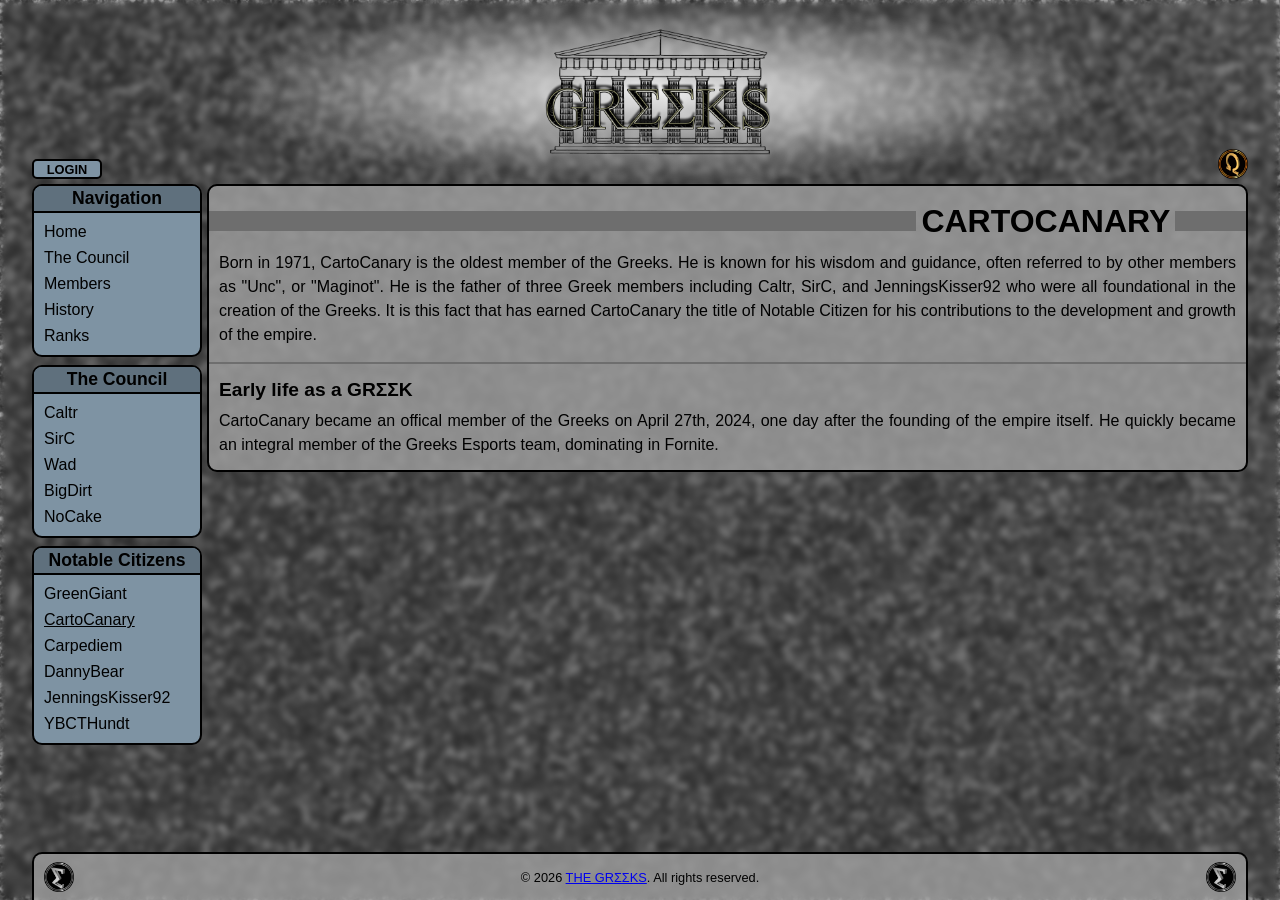
==== members/cartoCanary.html @ 338f72be "CartoCanary page added Started rough draft on CartoCanary's description." ====
<!DOCTYPE html>
<html lang="en-US">
    <head>
        <meta charset="UTF-8">
        <meta name="viewport" content="width=device-width, initial-scale=1.0">
        <title>THE GR&Sigma;&Sigma;KS | CartoCanary</title>
        <link rel="stylesheet" href="../css/styles.css">
    </head>

    <body>
        <header>
            <button>LOGIN</button>
            <div class="logo">
                <a href="../index.html">
                    <img
                        id="logo-img"
                        src="../assets/images/logo.png"
                        alt="GREEKS"
                    />
                </a>
            </div>
            <img
                id="icon"
                src="../assets/images/omega.png"
                alt="Omega Icon"
            />
        </header>

        <main>
            <div class="sidebar">
                <nav>
                    <h2>Navigation</h2>
                    <hr>
                    <ul class="sidebar-list">
                        <li>
                            <a class="link" href="../index.html">Home</a>
                        </li>
                        <li>
                            <a class="link" href="nav-council.html">The Council</a>
                        </li>
                        <li>
                            <a class="link" href="nav-members.html">Members</a>
                        </li>
                        <li>
                            <a class="link" href="nav-history.html">History</a>
                        </li>
                        <li>
                            <a class="link" href="nav-ranks.html">Ranks</a>
                        </li>
                    </ul>
                </nav>
                <nav>
                    <h2>The Council</h2>
                    <hr>
                    <ul class="sidebar-list">
                        <li>
                            <a class="link" href="../members/caltr.html">Caltr</a>
                        </li>
                        <li>
                            <a class="link" href="../members/sirc.html">SirC</a>
                        </li>
                        <li>
                            <a class="link" href="../members/wad.html">Wad</a>
                        </li>
                        <li>
                            <a class="link" href="../members/bigdirt.html">BigDirt</a>
                        </li>
                        <li>
                            <a class="link" href="../members/nocake.html">NoCake</a>
                        </li>
                    </ul>
                </nav>
                <nav>
                    <h2>Notable Citizens</h2>
                    <hr>
                    <ul class="sidebar-list">
                        <li>
                            <a class="link" href="../members/greengiant.html">GreenGiant</a>
                        </li>
                        <li id="active-page">
                            <a class="link" href="../members/cartocanary.html">CartoCanary</a>
                        </li>
                        <li>
                            <a class="link" href="../members/carpediem.html">Carpediem</a>
                        </li>
                        <li>
                            <a class="link" href="../members/dannybear.html">DannyBear</a>
                        </li>
                        <li>
                            <a class="link" href="../members/jenningskisser92.html">JenningsKisser92</a>
                        </li>
                        <li>
                            <a class="link" href="../members/ybcthundt.html">YBCTHundt</a>
                        </li>
                    </ul>
                </nav>
            </div>
            <div class="main-content">
                <h1>CARTOCANARY</h1>
                <p>
                    Born in 1971, CartoCanary is the oldest member of the Greeks. He is known for his wisdom
                    and guidance, often referred to by other members as "Unc", or "Maginot". He is the father
                    of three Greek members including Caltr, SirC, and JenningsKisser92 who were all foundational
                    in the creation of the Greeks. It is this fact that has earned CartoCanary the title of 
                    Notable Citizen for his contributions to the development and growth of the empire.
                </p>
                <hr class="divider">
                <h2>Early life as a GR&Sigma;&Sigma;K</h2>
                <p>
                    CartoCanary became an offical member of the Greeks on April 27th, 2024, one day after the
                    founding of the empire itself. He quickly became an integral member of the Greeks Esports
                    team, dominating in Fornite. 

                </p>
            </div>
        </main>
        <div class="spacer"></div>
        <footer>
            <img
                src="/assets/images/sigma.png"
                alt="Sigma Icon"
            />
            <p>© 2026 <a href="index.html">THE GR&Sigma;&Sigma;KS</a>. All rights reserved.</p>
            <img
                src="/assets/images/sigma.png"
                alt="Sigma Icon"
            />
        </footer>
    </body>
</html>
---- css/styles.css ----
* {
    margin: 0;
    padding: 0;
    box-sizing: border-box;
}

html {
    width: 100vw;
    height: 100vh;
    font-family: 'Arial', sans-serif;
    font-size: 16px;
}

body {
    width: 100vw;
    min-height: 100vh;
    display: flex;
    flex-flow: column nowrap;
    /*background-color: rgb(100, 100, 100);*/
    background-image: url(../assets/images/background.jpg);
    background-size: cover;
    background-position: center;
    backdrop-filter: blur(3px) brightness(0.6);
}

main {
    width: 95%;
    height: fit-content;
    margin: 0 auto;
    display: flex;
    flex-flow: row nowrap;
    justify-content: space-between;
}

/* HEADER */

header {
    display: flex;
    flex-flow: row nowrap;
    justify-content: space-between;
    align-items: flex-end;
    width: 95%;
    margin: 0 auto;
}

header button {
    width: 70px;
    height: 20px;
    margin-bottom: 5px;
    background-color: #7e93a3;
    border: 2px solid black;
    border-radius: 5px;
    font-size: 0.8rem;
    font-weight: bold;
    cursor: pointer;
}

header button:hover {
    background-color: #a3bed3;
}

header #icon {
    width: 30px;
    height: 30px;
    margin-bottom: 5px;
    animation: rotate 5s linear infinite;
}

header #icon:hover {
    transform: scale(1.1);
    transition: transform 0.4s;
    cursor: pointer;
    animation: rotate 5s linear infinite;
}

.logo {
    width: 70vw;
    height: 184.2px;
    /*margin: 0 auto;*/
    background-image: radial-gradient(ellipse at center, rgba(255, 255, 255, 0.9), rgba(255, 255, 255, 0.0) 70%);
}

.logo a #logo-img {
    aspect-ratio: 1.90 / 1;
    display: block;
    width: 350px;
    height: auto;
    margin: 0 auto;
}

.logo a #logo-img:hover {
    transform: scale(1.05);
    transition: transform 0.4s ease-in-out;
    cursor: pointer;
}

/* SIDEBAR NAVIGATION */

.sidebar {
    width: 15%;
    min-width: fit-content;
    max-width: 170px;
    height: fit-content;
    display: flex;
    flex-flow: column nowrap;
    margin-right: 5px;
}

nav {
    width: 100%;
    height: fit-content;
    background-color: #7e93a3;
    border: 2px solid black;
    border-radius: 10px;
    margin-bottom: 0.5rem;
}

nav h2 {
    text-align: center;
    font-size: 1.1rem;
    padding: 2px;
    background-color: #5f707d;
    border-radius: 8px 8px 0 0;
}

nav hr {
    border: 1px solid black;
}

.sidebar-list {
    display: flex;
    flex-flow: column nowrap;
    align-items: flex-start;
    margin: 10px;
}

.sidebar-list li {
    list-style: none;
    padding-bottom: 0.5rem;
}

.sidebar-list li:last-child {
    padding-bottom: 0;
}

.sidebar-list #active-page {
    text-decoration: underline;
}

a.link {
    text-decoration: none;
    color: black;
}

a.link:hover {
    color: #2c2c2c;
}

a.link:active {
    color: #fff;
}

/* MAIN CONTENT */

.main-content {
    width: 84%;
    height: fit-content;
    flex-grow: 1;
    background-color: rgba(160, 160, 160, 0.8);
    border: 2px solid black;
    border-radius: 10px;
    padding: 5px 10px;
}

    /* HEADER */

.main-content h1 {
    display: flex;
    flex-flow: row nowrap;
    flex-direction: row-reverse;
    align-items: center;
    white-space: nowrap;
    margin: 10px 0;
}

.main-content h1::after {
    content: "";
    width: 100%;
    height: 20px;
    align-items: center;
    margin: 10px 5px 10px -10px;
    background-color: rgb(110, 110, 110);
}

.main-content h1::before {
    content: "";
    width: 10%;
    height: 20px;
    align-items: center;
    margin: 10px -10px 10px 5px;
    background-color: rgb(110, 110, 110);
}

    /* MAIN CONTENT BODY */

.center {
    text-align: center;
}

.bold {
    font-weight: bold;
}

.divider {
    border: 1px solid rgb(110, 110, 110);
    margin: 15px -10px;
}

.main-content h2 {
    font-size: 1.2rem;
    font-weight: 600;
    margin-bottom: 0.5rem;
}

.main-content p {
    font-size: 1rem;
    line-height: 1.5rem;
    text-align: justify;
    margin-bottom: 0.5rem;
}

.main-content ul {
    margin-left: 40px;
}

.main-content ul li {
    font-size: 1rem;
    line-height: 1.25rem;
    margin-bottom: 0.5rem;
}

/* FOOTER */

.spacer {
    width: 100%;
    height: 100%;
    flex-grow: 1;
}

footer {
    display: flex;
    flex-flow: row wrap;
    justify-content: space-between;
    align-items: center;
    width: 95%;
    height: 3rem;
    margin: 1rem auto 0;
    padding: 5px 10px;
    border: 2px solid black;
    border-bottom: none;
    border-radius: 10px 10px 0 0;
    background-color: rgba(160, 160, 160, 0.8);
}

footer img {
    width: 30px;
    height: 30px;
    filter: grayscale(100%);
}

footer p {
    text-align: center;
    font-size: 0.8rem;
}

/* ANIMATIONS */

@keyframes rotate {
    0% {
        transform: rotate(0deg);
    }
    100% {
        transform: rotate(360deg);
    }
}
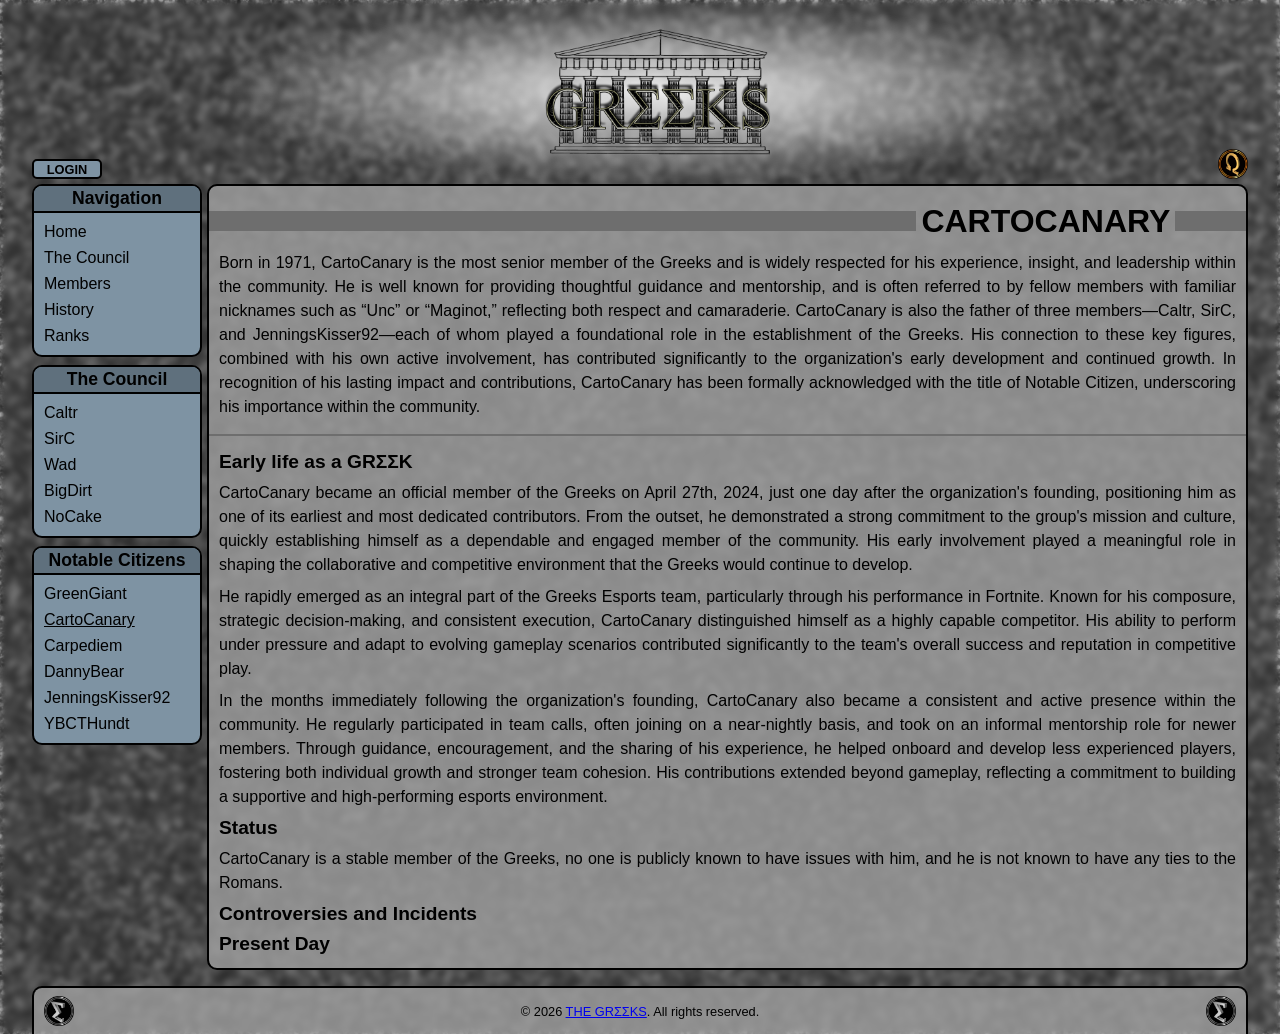
==== commit f88f751d: "Carto rev. 1 1st revision." ====
--- a/members/cartoCanary.html
+++ b/members/cartoCanary.html
@@ -98,20 +98,52 @@
             <div class="main-content">
                 <h1>CARTOCANARY</h1>
                 <p>
-                    Born in 1971, CartoCanary is the oldest member of the Greeks. He is known for his wisdom
-                    and guidance, often referred to by other members as "Unc", or "Maginot". He is the father
-                    of three Greek members including Caltr, SirC, and JenningsKisser92 who were all foundational
-                    in the creation of the Greeks. It is this fact that has earned CartoCanary the title of 
-                    Notable Citizen for his contributions to the development and growth of the empire.
+                    Born in 1971, CartoCanary is the most senior member of the Greeks and is widely respected for 
+                    his experience, insight, and leadership within the community. He is well known for providing 
+                    thoughtful guidance and mentorship, and is often referred to by fellow members with familiar 
+                    nicknames such as “Unc” or “Maginot,” reflecting both respect and camaraderie. CartoCanary 
+                    is also the father of three members—Caltr, SirC, and JenningsKisser92—each of whom played 
+                    a foundational role in the establishment of the Greeks. His connection to these key figures, 
+                    combined with his own active involvement, has contributed significantly to the organization's 
+                    early development and continued growth. In recognition of his lasting impact and 
+                    contributions, CartoCanary has been formally acknowledged with the title of Notable Citizen, 
+                    underscoring his importance within the community.
                 </p>
+                <!-- ========================================================================================== -->
                 <hr class="divider">
                 <h2>Early life as a GR&Sigma;&Sigma;K</h2>
                 <p>
-                    CartoCanary became an offical member of the Greeks on April 27th, 2024, one day after the
-                    founding of the empire itself. He quickly became an integral member of the Greeks Esports
-                    team, dominating in Fornite. 
-
+                    CartoCanary became an official member of the Greeks on April 27th, 2024, just one day after 
+                    the organization's founding, positioning him as one of its earliest and most dedicated 
+                    contributors. From the outset, he demonstrated a strong commitment to the group's mission 
+                    and culture, quickly establishing himself as a dependable and engaged member of the community. 
+                    His early involvement played a meaningful role in shaping the collaborative and competitive 
+                    environment that the Greeks would continue to develop.
                 </p>
+                <p>
+                    He rapidly emerged as an integral part of the Greeks Esports team, particularly through his 
+                    performance in Fortnite. Known for his composure, strategic decision-making, and consistent 
+                    execution, CartoCanary distinguished himself as a highly capable competitor. His ability to 
+                    perform under pressure and adapt to evolving gameplay scenarios contributed significantly to 
+                    the team's overall success and reputation in competitive play.
+                </p>
+                <p>
+                    In the months immediately following the organization's founding, CartoCanary also became a 
+                    consistent and active presence within the community. He regularly participated in team calls, 
+                    often joining on a near-nightly basis, and took on an informal mentorship role for newer 
+                    members. Through guidance, encouragement, and the sharing of his experience, he helped 
+                    onboard and develop less experienced players, fostering both individual growth and stronger 
+                    team cohesion. His contributions extended beyond gameplay, reflecting a commitment to building 
+                    a supportive and high-performing esports environment.
+                </p>
+                <!-- ========================================================================================== -->
+                <h2>Status</h2>
+                <p>
+                    CartoCanary is a stable member of the Greeks, no one is publicly known to have issues with him,
+                    and he is not known to have any ties to the Romans.
+                </p>
+                <h2>Controversies and Incidents</h2>
+                <h2>Present Day</h2>
             </div>
         </main>
         <div class="spacer"></div>
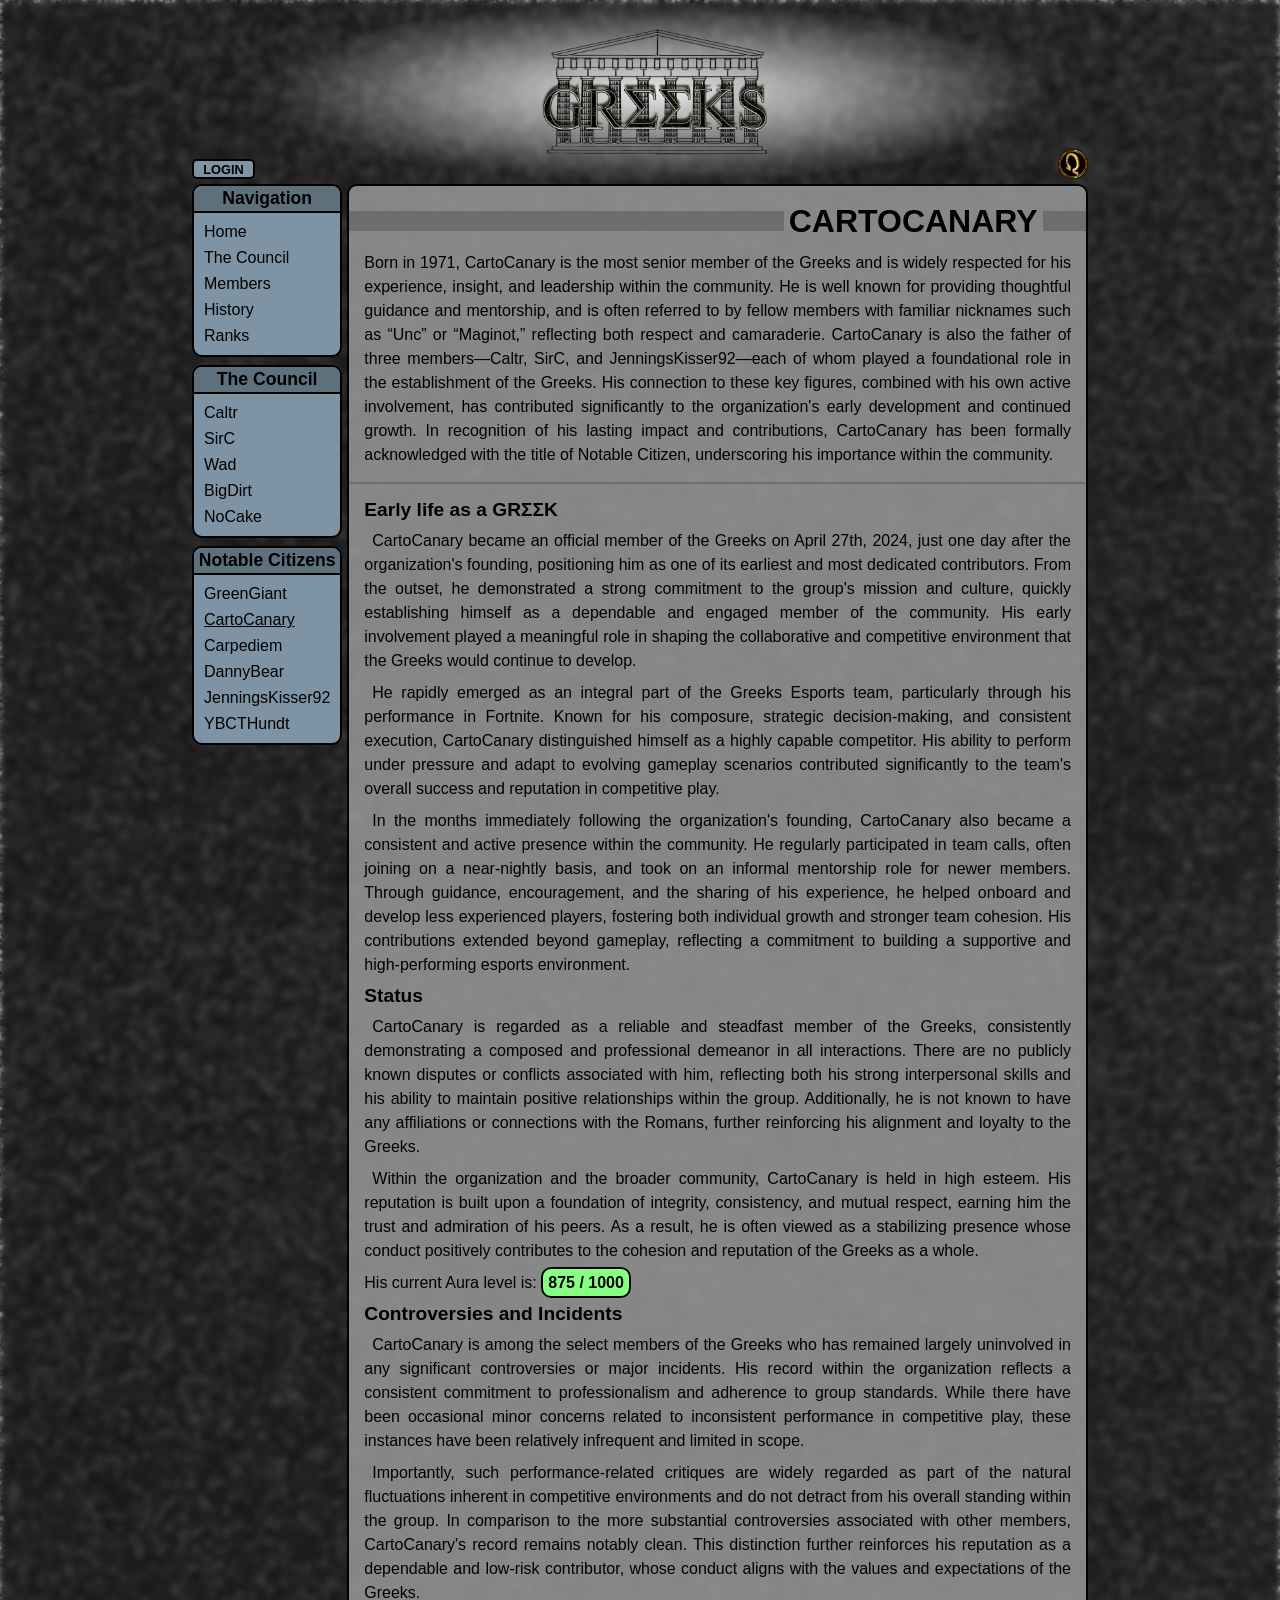
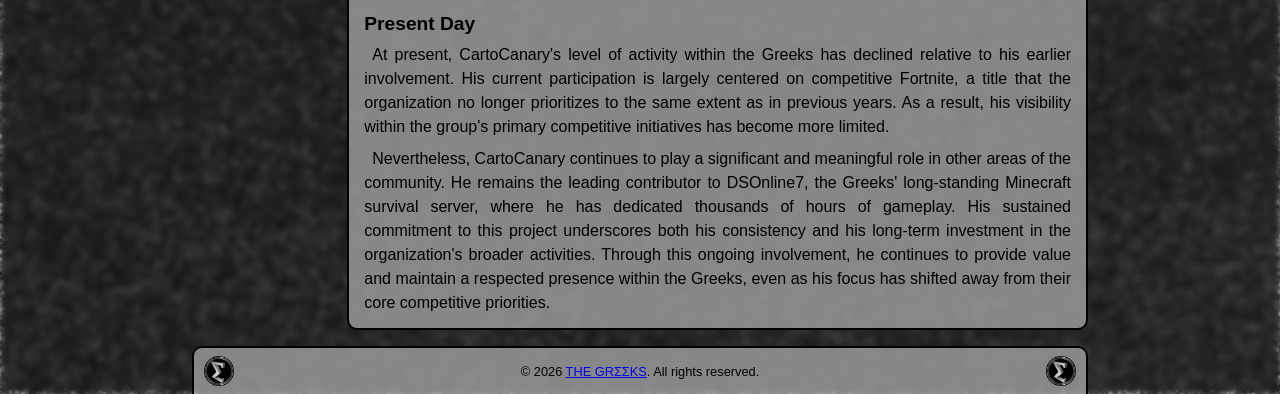
==== commit 4f22427d: "Carto REV. 2 Basic structure is finished." ====
--- a/members/cartoCanary.html
+++ b/members/cartoCanary.html
@@ -139,11 +139,58 @@
                 <!-- ========================================================================================== -->
                 <h2>Status</h2>
                 <p>
-                    CartoCanary is a stable member of the Greeks, no one is publicly known to have issues with him,
-                    and he is not known to have any ties to the Romans.
-                </p>
+                    CartoCanary is regarded as a reliable and steadfast member of the Greeks, consistently 
+                    demonstrating a composed and professional demeanor in all interactions. There are no publicly 
+                    known disputes or conflicts associated with him, reflecting both his strong interpersonal 
+                    skills and his ability to maintain positive relationships within the group. Additionally, he 
+                    is not known to have any affiliations or connections with the Romans, further reinforcing his 
+                    alignment and loyalty to the Greeks.
+                </p>
+                <p>
+                    Within the organization and the broader community, CartoCanary is held in high esteem. His 
+                    reputation is built upon a foundation of integrity, consistency, and mutual respect, earning 
+                    him the trust and admiration of his peers. As a result, he is often viewed as a stabilizing 
+                    presence whose conduct positively contributes to the cohesion and reputation of the Greeks as 
+                    a whole.
+                </p>
+                <p class="no-indent">
+                    His current Aura level is: <span class="level green">875 / 1000</span>
+                </p>
+                <!-- ========================================================================================== -->
                 <h2>Controversies and Incidents</h2>
+                <p>
+                    CartoCanary is among the select members of the Greeks who has remained largely uninvolved in 
+                    any significant controversies or major incidents. His record within the organization reflects 
+                    a consistent commitment to professionalism and adherence to group standards. While there have 
+                    been occasional minor concerns related to inconsistent performance in competitive play, these 
+                    instances have been relatively infrequent and limited in scope.
+                </p>
+                <p>
+                    Importantly, such performance-related critiques are widely regarded as part of the natural 
+                    fluctuations inherent in competitive environments and do not detract from his overall standing 
+                    within the group. In comparison to the more substantial controversies associated with other 
+                    members, CartoCanary's record remains notably clean. This distinction further reinforces his 
+                    reputation as a dependable and low-risk contributor, whose conduct aligns with the values and 
+                    expectations of the Greeks.
+                </p>
+                <!-- ========================================================================================== -->
                 <h2>Present Day</h2>
+                <p>
+                    At present, CartoCanary's level of activity within the Greeks has declined relative to his 
+                    earlier involvement. His current participation is largely centered on competitive Fortnite, 
+                    a title that the organization no longer prioritizes to the same extent as in previous years. 
+                    As a result, his visibility within the group's primary competitive initiatives has become more 
+                    limited.
+                </p>
+                <p>
+                    Nevertheless, CartoCanary continues to play a significant and meaningful role in other areas 
+                    of the community. He remains the leading contributor to DSOnline7, the Greeks' long-standing 
+                    Minecraft survival server, where he has dedicated thousands of hours of gameplay. His sustained 
+                    commitment to this project underscores both his consistency and his long-term investment in the 
+                    organization's broader activities. Through this ongoing involvement, he continues to provide 
+                    value and maintain a respected presence within the Greeks, even as his focus has shifted away 
+                    from their core competitive priorities.
+                </p>
             </div>
         </main>
         <div class="spacer"></div>
--- a/css/styles.css
+++ b/css/styles.css
@@ -1,7 +1,17 @@
+/* ==================== */
+/* == RESET AND ROOT == */
+/* ==================== */
+
 * {
     margin: 0;
     padding: 0;
     box-sizing: border-box;
+}
+
+:root {
+    --content-width: 70%;
+    --content-min-width: 600px;
+    --content-max-width: 1600px;
 }
 
 html {
@@ -16,15 +26,16 @@
     min-height: 100vh;
     display: flex;
     flex-flow: column nowrap;
-    /*background-color: rgb(100, 100, 100);*/
     background-image: url(../assets/images/background.jpg);
     background-size: cover;
     background-position: center;
-    backdrop-filter: blur(3px) brightness(0.6);
+    backdrop-filter: blur(3px) brightness(0.3);
 }
 
 main {
-    width: 95%;
+    width: var(--content-width);
+    min-width: var(--content-min-width);
+    max-width: var(--content-max-width);
     height: fit-content;
     margin: 0 auto;
     display: flex;
@@ -32,14 +43,18 @@
     justify-content: space-between;
 }
 
-/* HEADER */
+/* ============ */
+/* == HEADER == */
+/* ============ */
 
 header {
     display: flex;
     flex-flow: row nowrap;
     justify-content: space-between;
     align-items: flex-end;
-    width: 95%;
+    width: var(--content-width);
+    min-width: var(--content-min-width);
+    max-width: var(--content-max-width);
     margin: 0 auto;
 }
 
@@ -94,7 +109,9 @@
     cursor: pointer;
 }
 
-/* SIDEBAR NAVIGATION */
+/* ======================== */
+/* == SIDEBAR NAVIGATION == */
+/* ======================== */
 
 .sidebar {
     width: 15%;
@@ -160,7 +177,9 @@
     color: #fff;
 }
 
-/* MAIN CONTENT */
+/* ================== */
+/* == MAIN CONTENT == */
+/* ================== */
 
 .main-content {
     width: 84%;
@@ -169,10 +188,10 @@
     background-color: rgba(160, 160, 160, 0.8);
     border: 2px solid black;
     border-radius: 10px;
-    padding: 5px 10px;
-}
-
-    /* HEADER */
+    padding: 5px 15px;
+}
+
+/* == HEADER == */
 
 .main-content h1 {
     display: flex;
@@ -188,7 +207,7 @@
     width: 100%;
     height: 20px;
     align-items: center;
-    margin: 10px 5px 10px -10px;
+    margin: 10px 5px 10px -15px;
     background-color: rgb(110, 110, 110);
 }
 
@@ -197,11 +216,11 @@
     width: 10%;
     height: 20px;
     align-items: center;
-    margin: 10px -10px 10px 5px;
+    margin: 10px -15px 10px 5px;
     background-color: rgb(110, 110, 110);
 }
 
-    /* MAIN CONTENT BODY */
+/* == MAIN CONTENT BODY == */
 
 .center {
     text-align: center;
@@ -213,7 +232,7 @@
 
 .divider {
     border: 1px solid rgb(110, 110, 110);
-    margin: 15px -10px;
+    margin: 15px -15px;
 }
 
 .main-content h2 {
@@ -222,11 +241,20 @@
     margin-bottom: 0.5rem;
 }
 
+.main-content p:first-of-type {
+    text-indent: 0;
+}
+
 .main-content p {
     font-size: 1rem;
     line-height: 1.5rem;
     text-align: justify;
+    text-indent: 0.5rem;
     margin-bottom: 0.5rem;
+}
+
+.main-content p.no-indent {
+    text-indent: 0;
 }
 
 .main-content ul {
@@ -239,7 +267,20 @@
     margin-bottom: 0.5rem;
 }
 
-/* FOOTER */
+span.level {
+    padding: 5px;
+    border: 2px solid black;
+    border-radius: 10px;
+    font-weight: bold;
+}
+
+span.green {
+    background-color: #87ff83;
+}
+
+/* ============ */
+/* == FOOTER == */
+/* ============ */
 
 .spacer {
     width: 100%;
@@ -252,7 +293,9 @@
     flex-flow: row wrap;
     justify-content: space-between;
     align-items: center;
-    width: 95%;
+    width: var(--content-width);
+    min-width: var(--content-min-width);
+    max-width: var(--content-max-width);
     height: 3rem;
     margin: 1rem auto 0;
     padding: 5px 10px;
@@ -273,7 +316,9 @@
     font-size: 0.8rem;
 }
 
-/* ANIMATIONS */
+/* ================ */
+/* == ANIMATIONS == */
+/* ================ */
 
 @keyframes rotate {
     0% {
